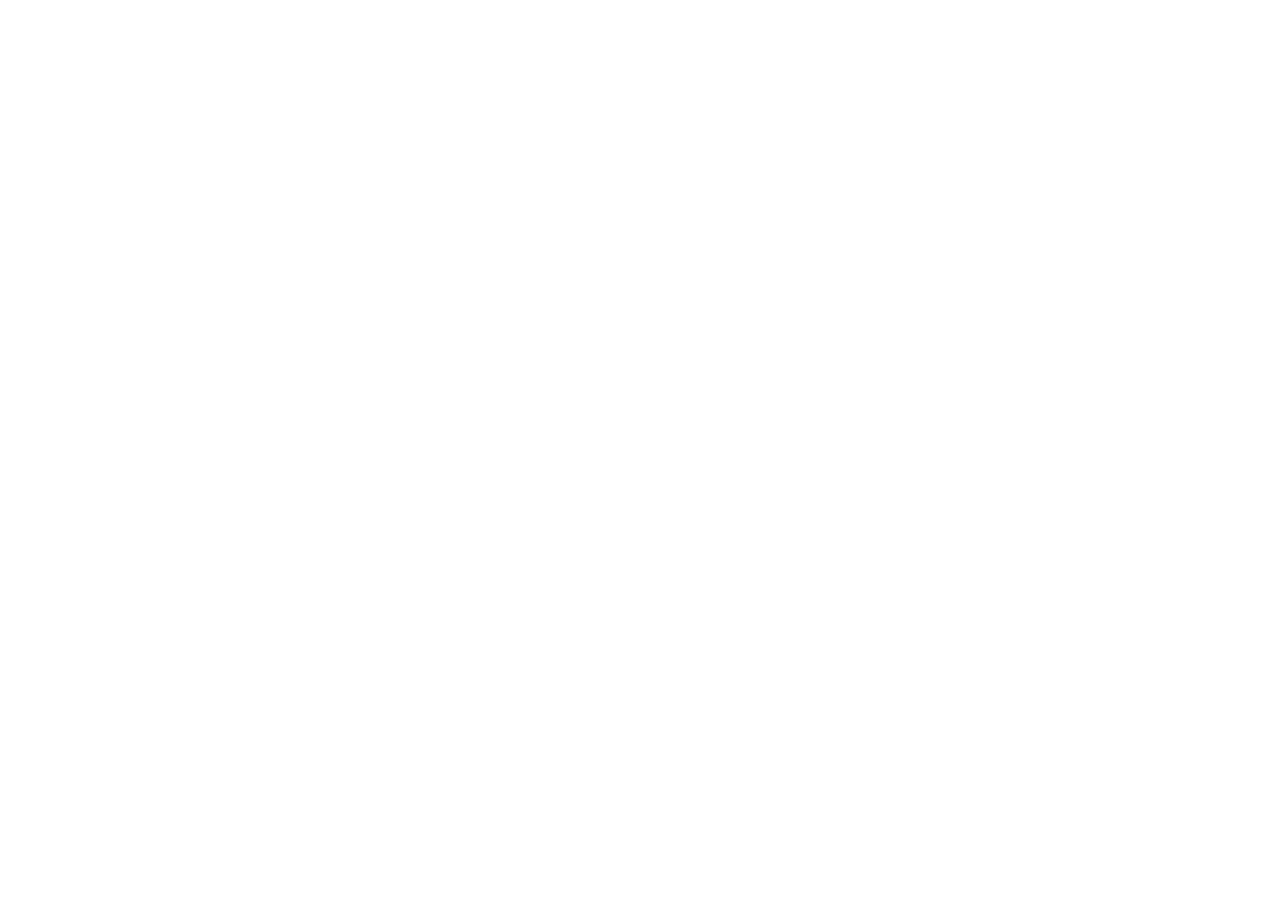
==== block-BJaaiq/code/index.html @ e88e3732 "Assignment: Infanite Scroll-beta" ====
<!DOCTYPE html>
<html lang="en">
  <head>
    <meta charset="UTF-8" />
    <meta name="viewport" content="width=device-width, initial-scale=1.0" />
    <title>Infinite scrolling</title>
  </head>
  <body></body>
</html>
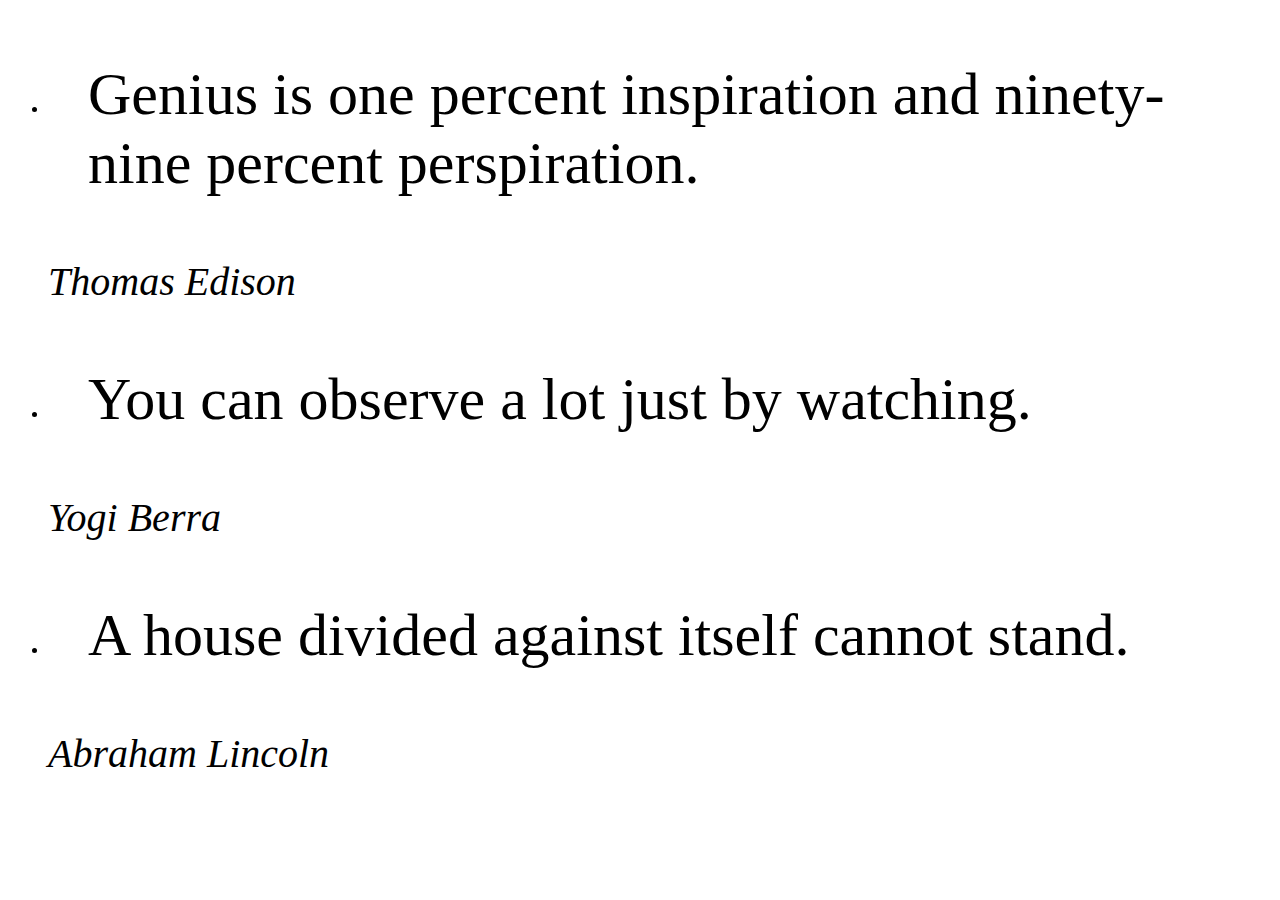
==== commit 90753be6: "Assignment: Infanite Scroll" ====
--- a/block-BJaaiq/code/index.html
+++ b/block-BJaaiq/code/index.html
@@ -4,6 +4,11 @@
     <meta charset="UTF-8" />
     <meta name="viewport" content="width=device-width, initial-scale=1.0" />
     <title>Infinite scrolling</title>
+    <link rel="stylesheet" href="stylesheet/style.css" />
   </head>
-  <body></body>
+  <body>
+    <ul class="root_element"></ul>
+    <script src="quotes.js"></script>
+    <script src="script.js"></script>
+  </body>
 </html>
--- a/block-BJaaiq/code/stylesheet/style.css
+++ b/block-BJaaiq/code/stylesheet/style.css
@@ -0,0 +1,6 @@
+.root_element blockquote {
+  font-size: 60px;
+}
+.root_element cite {
+  font-size: 40px;
+}
